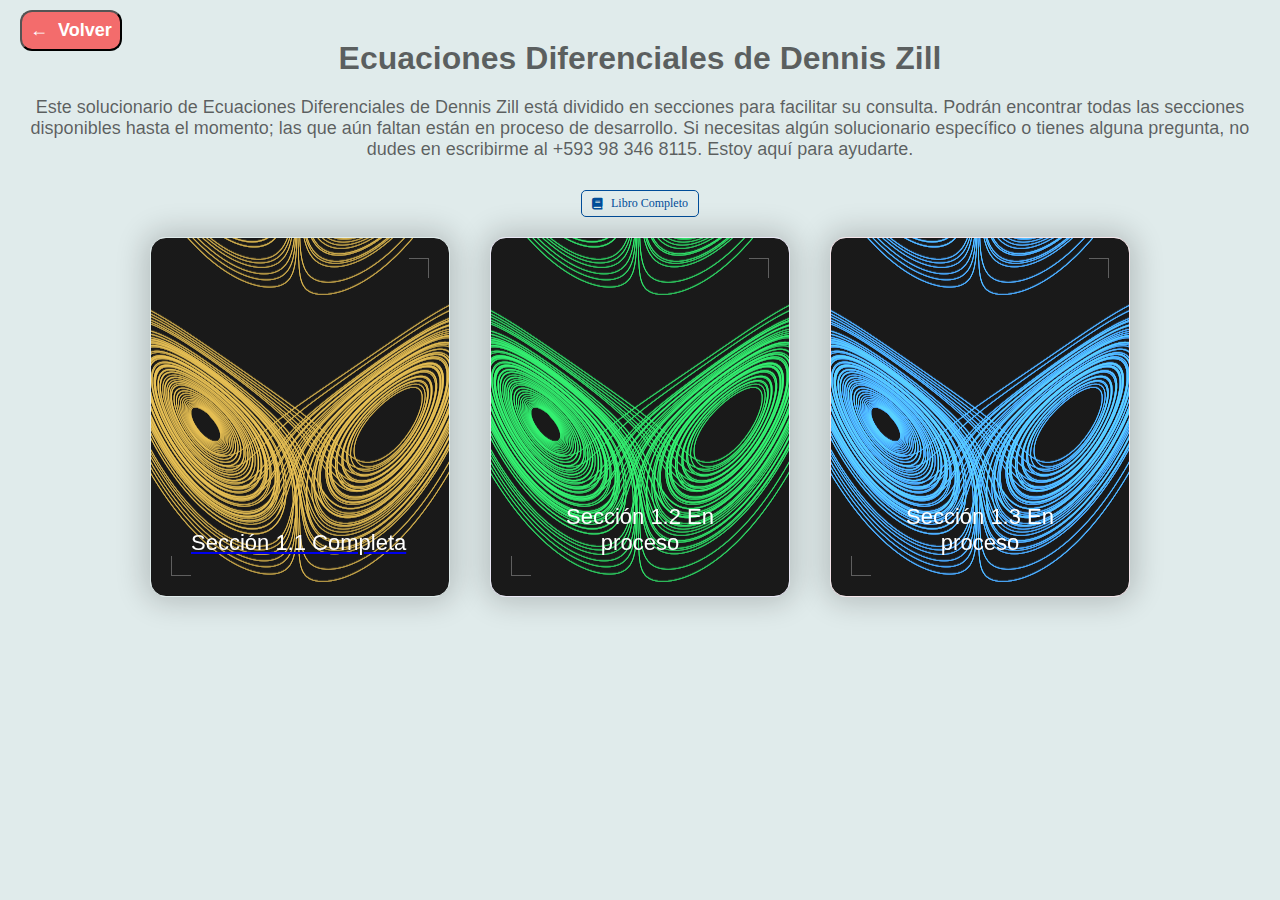
==== ED/index.html @ e2d94a86 "seccion 1.1 del solucionario" ====
<!DOCTYPE html>
<html lang="en">
    <head>
        <meta charset="UTF-8">
        <meta name="viewport" content="width=device-width, initial-scale=1.0">
        <meta name="description" content="Encuentra el solucionario completo de Ecuaciones Diferenciales por Dennis Zill, ideal para estudiantes de ingeniería y matemáticas.">
        <meta name="keywords" content="Solucionario, Ecuaciones Diferenciales, Dennis Zill, Ingeniería, Matemáticas, Respuestas, Ejercicios, Universidad">
        <meta name="author" content="Carlos Angulo">
        <title>Solucionario de Ecuaciones Diferenciales de Dennis Zill</title>
        <link rel="stylesheet" href="main.css">
        <link rel="icon" type="image/png" href="../fractal.png" />
        <link rel="stylesheet" href="https://cdnjs.cloudflare.com/ajax/libs/font-awesome/6.0.0-beta3/css/all.min.css">

    </head>
    
<body>

    <div class="contador-circular">
		<i class="fas fa-eye"></i>
		<div id="contador">0</div>
	  </div>
	  <div class="contador-estrella">
		<i class="fas fa-star"></i>
		<div id="contador1">0</div>
	  </div>
	  <button class="btn Volver" onclick="redireccionar()">
		<div id="Volver">
		  <span class="arrow">&#8592;</span> Volver
		</div>
	  </button>
	  
	  <style>
		.contador-circular {
		  position: fixed;
		  bottom: 20px;
		  right: 20px;
		  width: 60px;
		  height: 60px;
		  border-radius: 50%;
		  background-color: rgb(83, 109, 254);
		  color: white;
		  text-align: center;
		  display: flex;
		  justify-content: center;
		  align-items: center;
		  font-size: 16px;
		  font-weight: bold;
		  cursor: pointer;
		  z-index: 9999;
		  transition: background-color 0.3s ease;
		  display: none;
		}
	  
		.contador-circular:hover {
		  background-color: rgb(55, 91, 215);
		}
	  
		.contador-estrella {
		  position: fixed;
		  bottom: 10px;
		  left: 10px;
		  width: 70px;
		  height: 70px;
		  border-radius: 10px;
		  background-color: rgb(244, 170, 66);
		  color: rgb(100, 99, 99);
		  text-align: center;
		  display: flex;
		  justify-content: center;
		  align-items: center;
		  font-size: 14px;
		  font-weight: bold;
		  cursor: pointer;
		  z-index: 9999;
		  transition: background-color 0.3s ease;
		  display: none;
		}
	  
		.contador-estrella:hover {
		  background-color: rgb(225, 151, 51);
		}
	  
		.btn.Volver {
		  position: fixed;
		  top: 10px;
		  left: 20px;
		  padding: 8px;
		  background-color: rgb(243, 108, 108);
		  color: white;
		  text-align: center;
		  display: flex;
		  justify-content: center;
		  align-items: center;
		  font-size: 18px;
		  font-weight: bold;
		  cursor: pointer;
		  z-index: 9999;
		  border-radius: 12px;
		  transition: background-color 0.3s ease;
		}
	  
		.btn.Volver:hover {
		  background-color: rgb(226, 80, 80);
		}
	  
		.btn.Volver .arrow {
		  display: inline-block;
		  margin-right: 5px;
		}
	  </style>
    <h1>Ecuaciones Diferenciales de Dennis Zill</h1>
    <p>Este solucionario de Ecuaciones Diferenciales de Dennis Zill está dividido en secciones para facilitar su consulta. Podrán encontrar todas las secciones disponibles hasta el momento; las que aún faltan están en proceso de desarrollo. Si necesitas algún solucionario específico o tienes alguna pregunta, no dudes en escribirme al +593 98 346 8115. Estoy aquí para ayudarte.</p>
    <style>
        .math-link {
            font-family: 'Georgia', serif;
            font-size: 1.2em;
            color: #004d99;
            text-decoration: none;
            display: inline-flex;
            align-items: center;
            border: 1px solid #004d99;
            padding: 5px 10px;
            border-radius: 5px;
            transition: background-color 0.3s ease, color 0.3s ease;
        }
    
        .math-link:hover {
            background-color: #004d99;
            color: #ffffff;
        }
    
        .math-link i {
            margin-right: 8px;
        }
    </style>
    
    <a href="ED.pdf" class="math-link">
        <i class="fas fa-book"></i> Libro Completo
    </a>
    

<section class="main">
<a href="s1.1.pdf">
  <div class="wrap wrap--1">
    <div class="container container--1">
      <p>Sección 1.1 Completa</p>
    </div>
  </div>
</a>
  <div class="wrap wrap--2">
    <div class="container container--2">
      <p>Sección 1.2 En proceso</p>
    </div>
  </div>

  <div class="wrap wrap--3">
    <div class="container container--3">
      <p>Sección 1.3 En proceso</p>
    </div>
  </div>
  
  


</section>


    <script src="main.js"></script>
    <script>
				
        let url = 'https://general-2e89b-default-rtdb.firebaseio.com/index.json';
        let contador = 0;
        let contador1 = 0;
    
        fetch(url)
        .then(response => response.json())
        .then(data => {
            contador = data.contador;
            contador1 = data.contador1;
            document.getElementById('contador').innerHTML = contador;
            document.getElementById('contador1').innerHTML = contador1;
            aumentar(); // Llama a la función para incrementar el contador en 1
        })
        .catch(error => console.error(error));
    
        function aumentar() {
        contador++;
        document.getElementById('contador').innerHTML = contador;
        fetch(url, {
            method: 'PUT',
            body: JSON.stringify({ contador: contador, contador1: contador1 })
        })
            .then(response => console.log(response))
            .catch(error => console.error(error));
        }
        function redireccionar() {
        window.location.href = '../index.html';
        }
    
        
                </script>
</body>
</html>
---- ED/main.css ----
*,
*::after,
*::before {
  margin: 0;
  padding: 0;
  box-sizing: border-box;
}

html {
  font-size: 62.5%;
}

body {
  --background-color: hsl(180, 20%, 90%);

  font-family: -apple-system, BlinkMacSystemFont, 'Segoe UI', Roboto, Oxygen, Ubuntu, Cantarell, 'Open Sans', 'Helvetica Neue', sans-serif;

  min-height: 100vh;
  padding: 2rem;

  color: hsla(0, 0%, 0%, .6);
  background: var(--background-color);
  text-align: center;
}

h1 {
  font-size: 3.2rem;
  padding-top: 2rem;
}

h1+p {
  font-size: 1.8rem;
  padding: 2rem 0 3rem;
}

.main {
  display: flex;
  flex-wrap: wrap;
  justify-content: center;
  align-items: center;
}

.wrap {
  margin: 2rem;

  transform-style: preserve-3d;
  transform: perspective(100rem);

  cursor: pointer;
}

.container {
  --rX: 0;
  --rY: 0;
  --bX: 50%;
  --bY: 80%;

  width: 30rem;
  height: 36rem;
  border: 1px solid var(--background-color);
  border-radius: 1.6rem;
  padding: 4rem;

  display: flex;
  align-items: flex-end;

  position: relative;
  transform: rotateX(calc(var(--rX) * 1deg)) rotateY(calc(var(--rY) * 1deg));

  background: linear-gradient(hsla(0, 0%, 100%, .1), hsla(0, 0%, 100%, .1)), url("portada1.png");
  background-position: var(--bX) var(--bY);
  background-size: 40rem auto;
  box-shadow: 0 0 3rem .5rem hsla(0, 0%, 0%, .2);

  transition: transform .6s 1s;
}

.container::before,
.container::after {
  content: "";

  width: 2rem;
  height: 2rem;
  border: 1px solid #fff;

  position: absolute;
  z-index: 2;

  opacity: .3;
  transition: .3s;
}

.container::before {
  top: 2rem;
  right: 2rem;

  border-bottom-width: 0;
  border-left-width: 0;
}

.container::after {
  bottom: 2rem;
  left: 2rem;

  border-top-width: 0;
  border-right-width: 0;
}

.container--active {
  transition: none;
}

.container--2 {
  filter: hue-rotate(80deg) saturate(140%);
}

.container--3 {
  filter: hue-rotate(160deg) saturate(140%);
}

.container p {
  color: hsl(0, 0%, 100%);
  font-size: 2.2rem;
}

.wrap:hover .container::before,
.wrap:hover .container::after {
  width: calc(100% - 4rem);
  height: calc(100% - 4rem);
}

.abs-site-link {
  position: fixed;
  bottom: 20px;
  left: 20px;
  color: hsla(0, 0%, 0%, .6);
  font-size: 1.6rem;
}
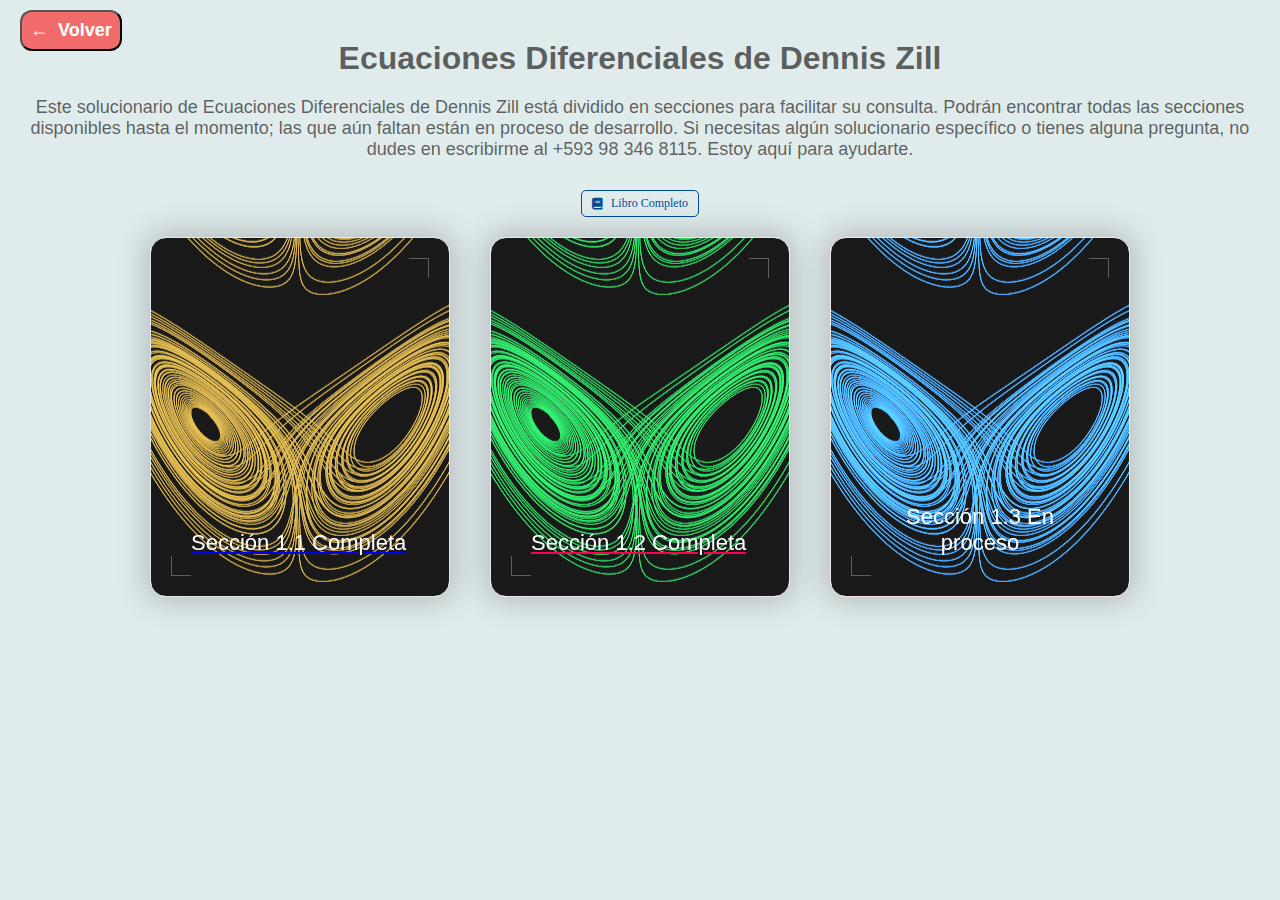
==== commit 6460f53d: "seccion 1.2" ====
--- a/ED/index.html
+++ b/ED/index.html
@@ -147,12 +147,13 @@
     </div>
   </div>
 </a>
+<a href="s1.2.pdf">
   <div class="wrap wrap--2">
     <div class="container container--2">
-      <p>Sección 1.2 En proceso</p>
+      <p>Sección 1.2 Completa</p>
     </div>
   </div>
-
+</a>
   <div class="wrap wrap--3">
     <div class="container container--3">
       <p>Sección 1.3 En proceso</p>
